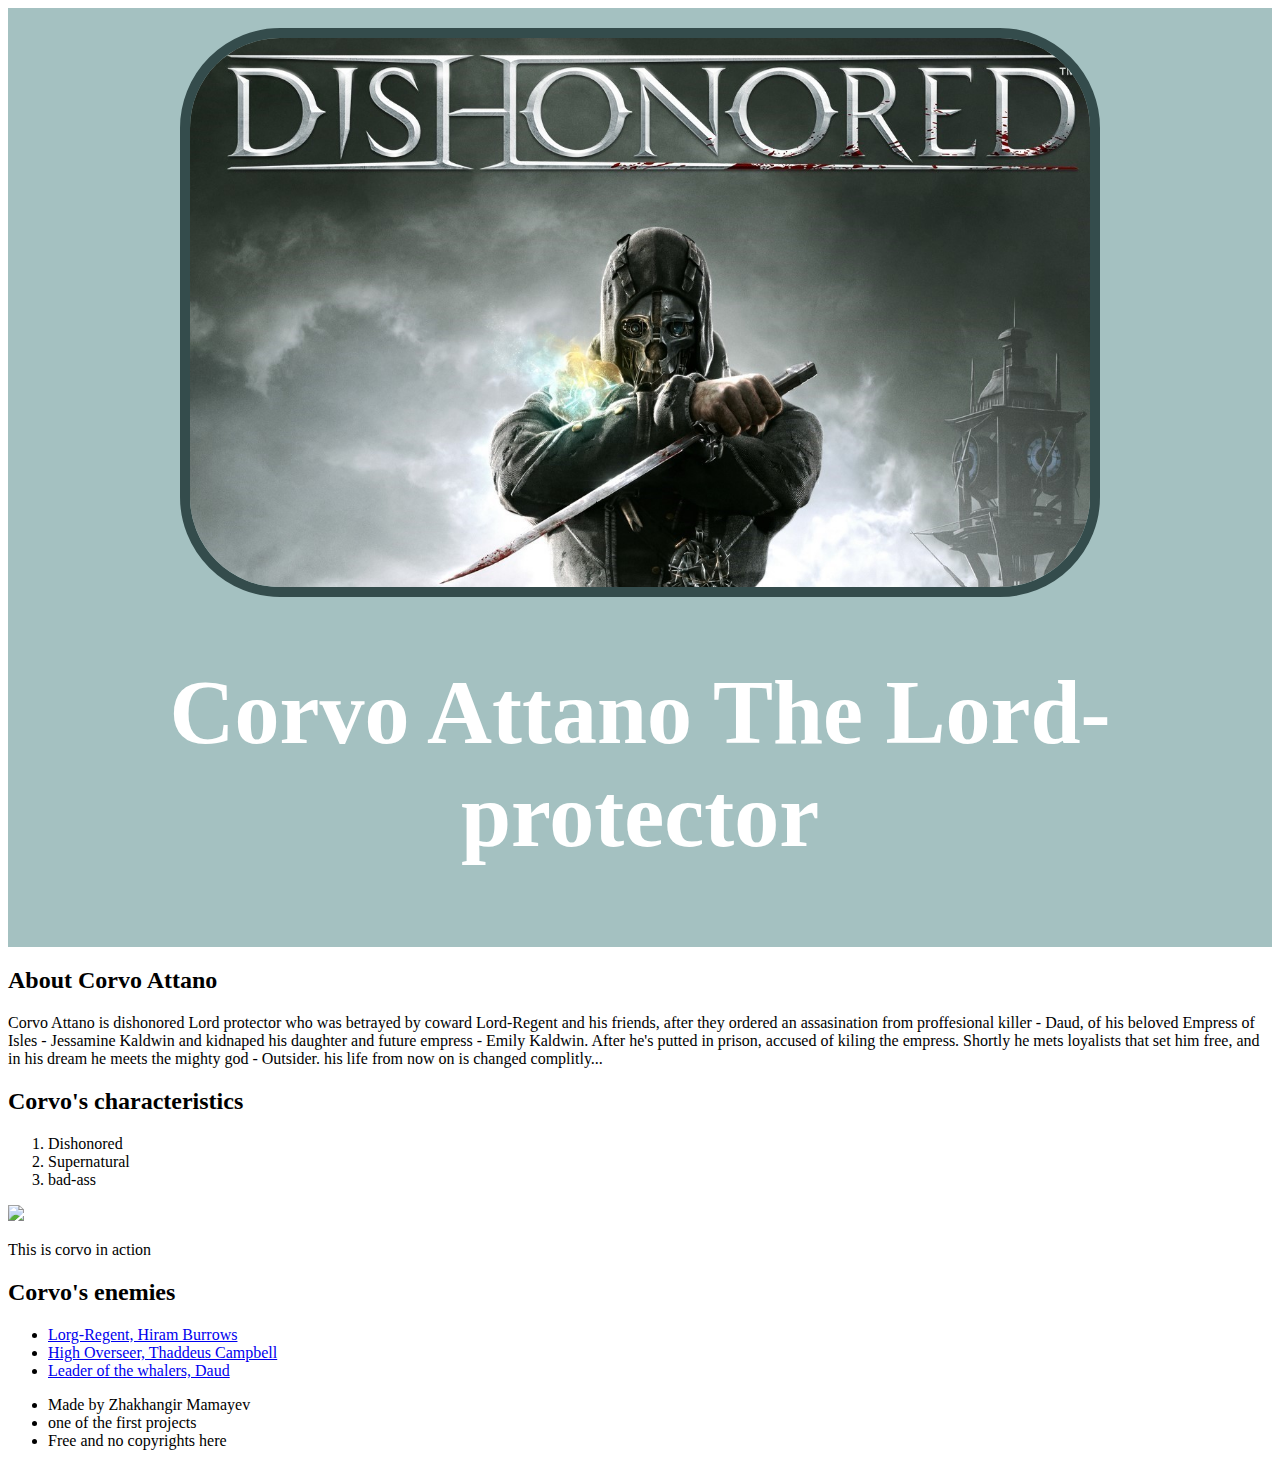
==== index.html @ fe648c16 "Added image and css for my site" ====
<!DOCTYPE html>
<html>
<head>
	<title>Corvo Attano</title>
	<link rel="stylesheet" type="text/css" href="css/hero.css">

</head>
<body>
	<div class="wrapper">	
		<header>
		<img {
		width: 200px;
		height: 200px;
		border-radius: 50%; 

	} src="img/sss (2).jpg" >
	<h1>Corvo Attano The Lord-protector</h1>
	</header>
<div class="content">
	<h2>About Corvo Attano</h2>
	<p>Corvo Attano is dishonored Lord protector who was betrayed by coward Lord-Regent and his friends, after they ordered an assasination from proffesional killer - Daud, of his beloved Empress of Isles - Jessamine Kaldwin and kidnaped his daughter and future empress - Emily Kaldwin. After he's putted in prison, accused of kiling the empress. Shortly he mets loyalists that set him free, and in his dream he meets the mighty god - Outsider. his life from now on is changed complitly...</p>
	<h2>Corvo's characteristics</h2>
	<ol>
		<li>Dishonored</li>
		<li>Supernatural</li>
		<li>bad-ass</li>
	</ol>
	<img class="Big-Image" src="img/big-image.jpg">
	<p class="caption">This is corvo in action</p>
	<h2>Corvo's enemies</h2>
	<ul>
		<li><a href="https://dishonored.fandom.com/wiki/Hiram_Burrows" target="_blank" title="The betrayer">Lorg-Regent, Hiram Burrows</a></li>
		<li><a href="https://dishonored.fandom.com/wiki/The_High_Overseer" target="_blank" target="The coward">High Overseer, Thaddeus Campbell</a></li>
		<li><a href="https://dishonored.fandom.com/wiki/Daud" target="_blank" title="The killer">Leader of the whalers, Daud</a></li>
	</ul>

</div>
<footer>
	<ul>
		<li>Made by Zhakhangir Mamayev</li>
		<li>one of the first projects</li>
		<li>Free and no copyrights here</li>
	</ul>
</footer>

</body>
</html>
---- css/hero.css ----
html, body {
	font-family:
}

header {
	background-color: #a4c1c1;
	padding: 20px;
	text-align: center;
}

h1{
	font-size: 90px; color: white;
}
header img{
	border-radius: 100px;
	width:900px;
	border: 10px solid #344c4c;

}

/*<header>
		<img {
		width: 200px;
		height: 200px;
		border-radius: 50%; 

	} src="img/ss.jpg" > */
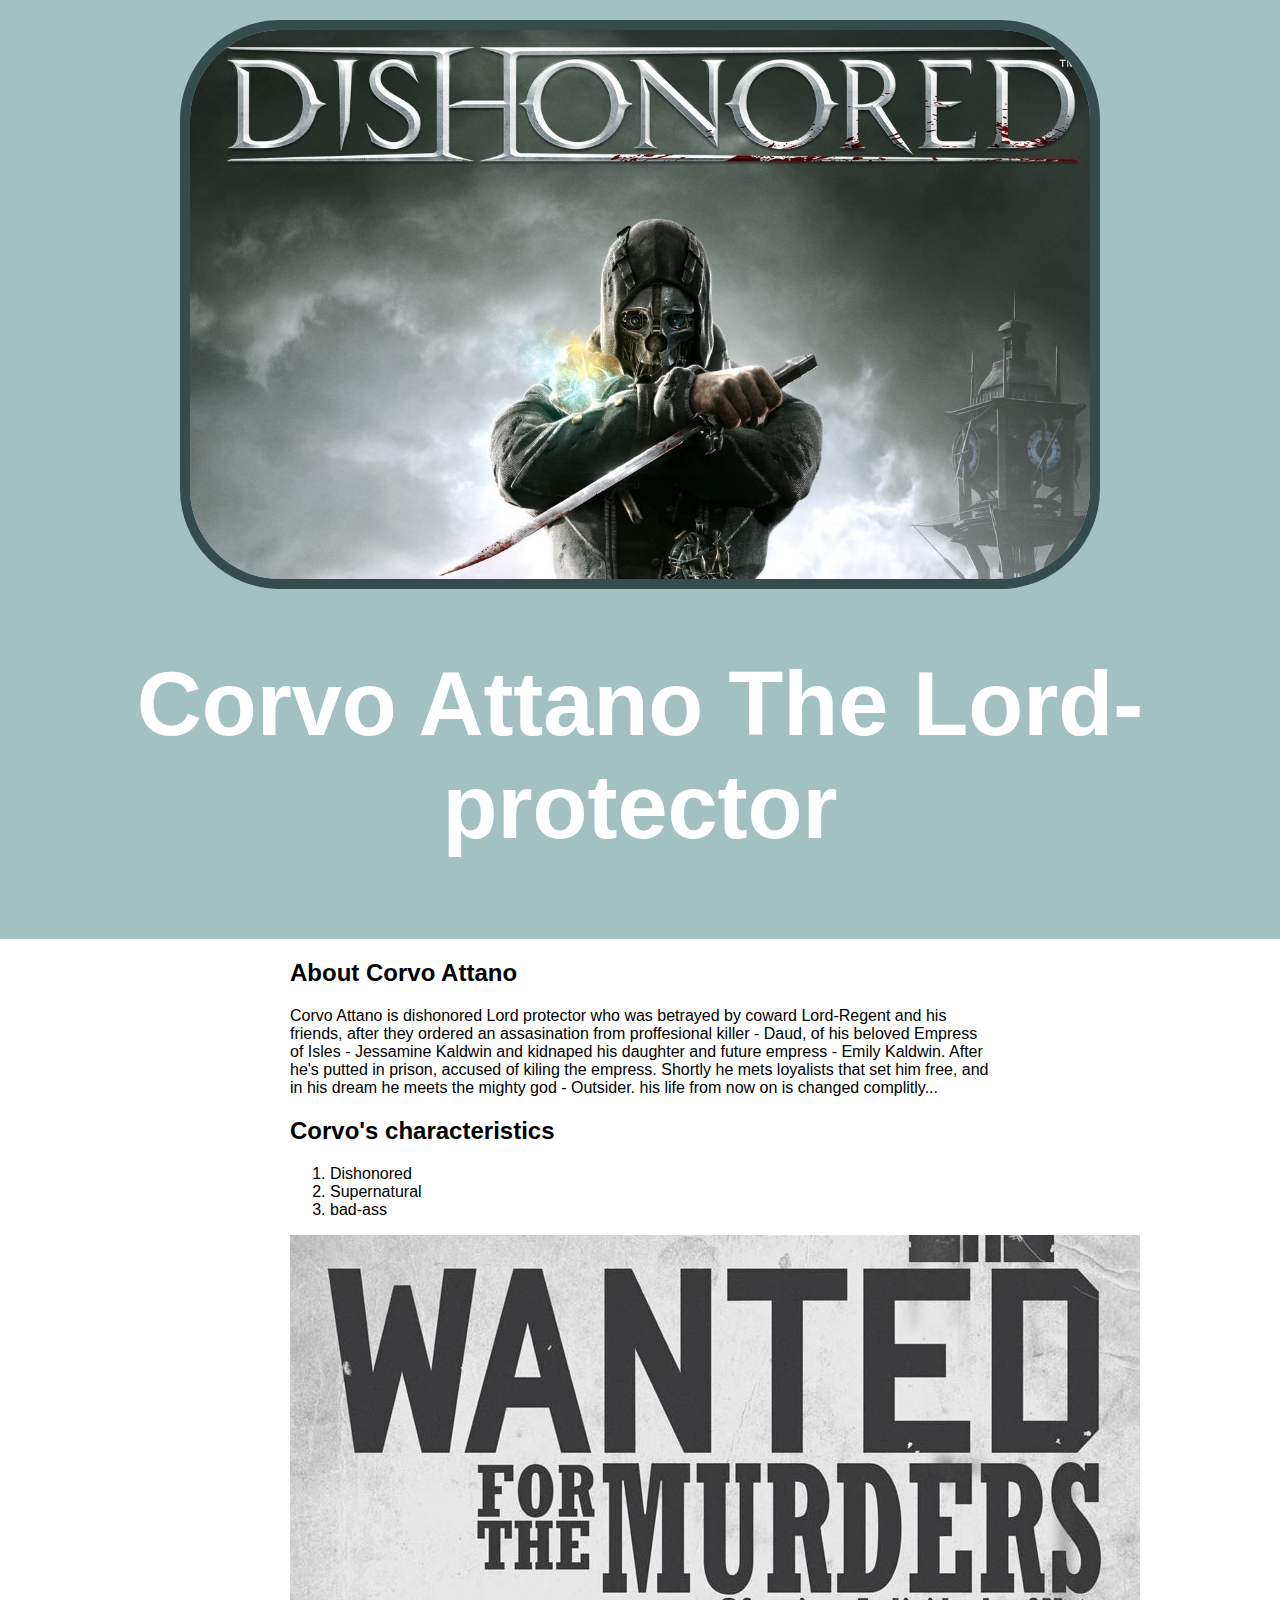
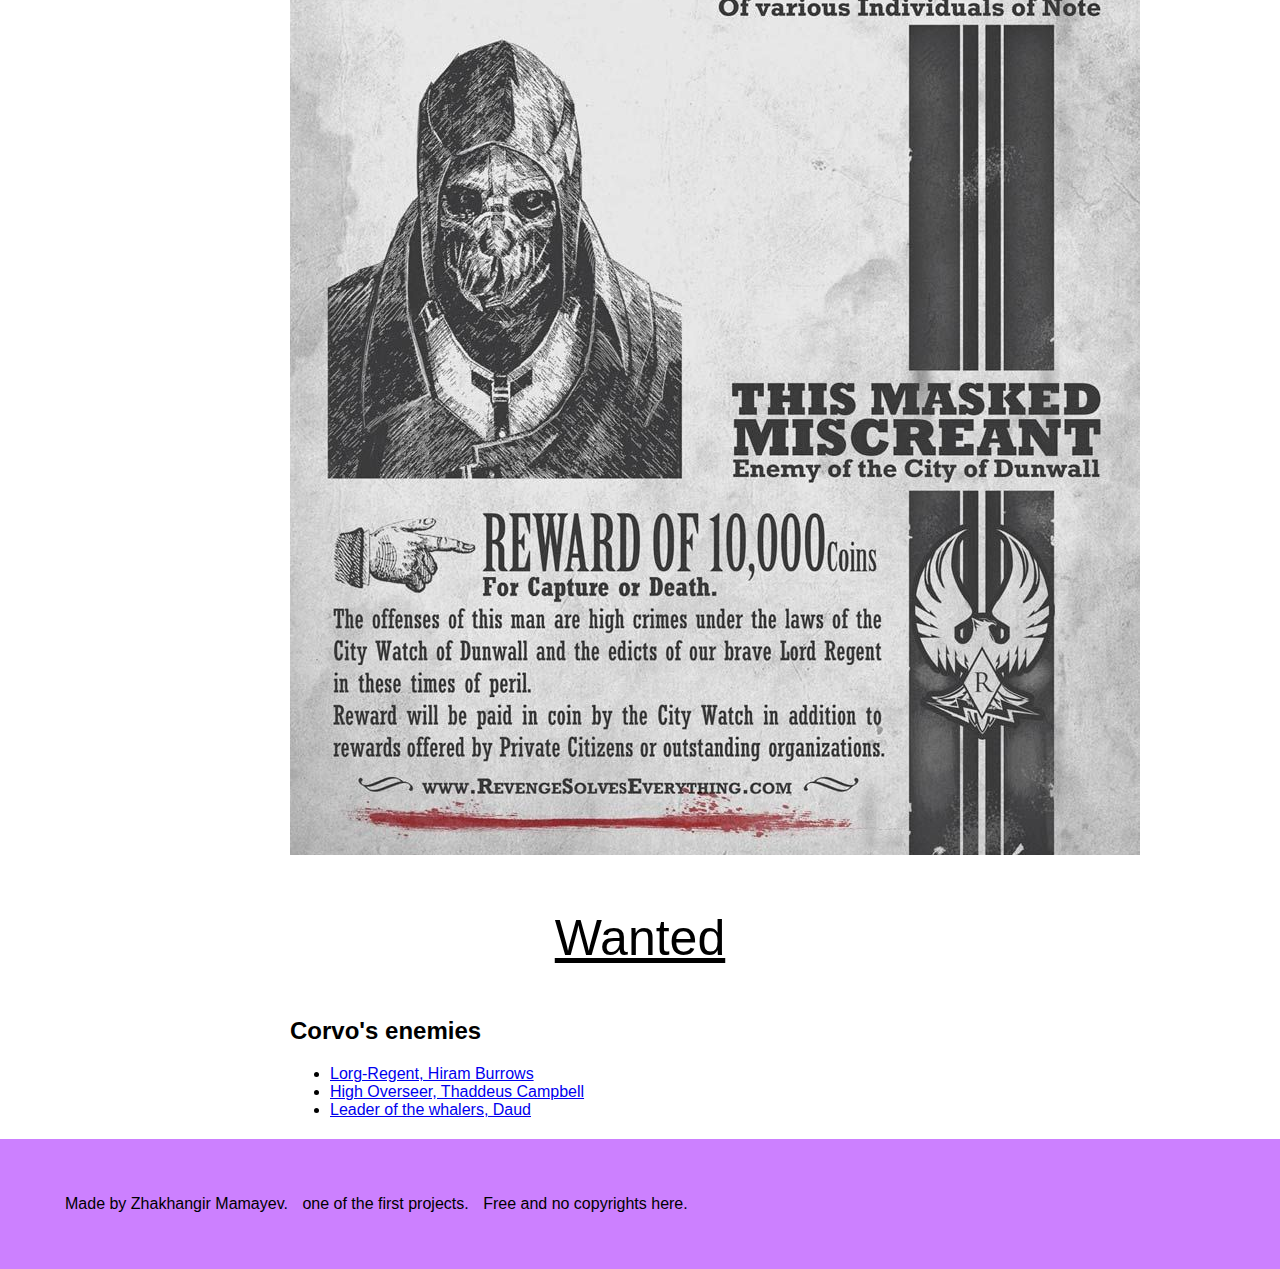
==== commit 1405f494: "I'm really into fonts!" ====
--- a/index.html
+++ b/index.html
@@ -14,8 +14,11 @@
 		border-radius: 50%; 
 
 	} src="img/sss (2).jpg" >
-	<h1>Corvo Attano The Lord-protector</h1>
+	
+
+			<h1>Corvo Attano The Lord-protector</h1>
 	</header>
+
 <div class="content">
 	<h2>About Corvo Attano</h2>
 	<p>Corvo Attano is dishonored Lord protector who was betrayed by coward Lord-Regent and his friends, after they ordered an assasination from proffesional killer - Daud, of his beloved Empress of Isles - Jessamine Kaldwin and kidnaped his daughter and future empress - Emily Kaldwin. After he's putted in prison, accused of kiling the empress. Shortly he mets loyalists that set him free, and in his dream he meets the mighty god - Outsider. his life from now on is changed complitly...</p>
@@ -25,21 +28,21 @@
 		<li>Supernatural</li>
 		<li>bad-ass</li>
 	</ol>
-	<img class="Big-Image" src="img/big-image.jpg">
-	<p class="caption">This is corvo in action</p>
+	<img class="Big-Image" src="img/ss.jpg">
+	<p class="caption">Wanted</p>
 	<h2>Corvo's enemies</h2>
 	<ul>
 		<li><a href="https://dishonored.fandom.com/wiki/Hiram_Burrows" target="_blank" title="The betrayer">Lorg-Regent, Hiram Burrows</a></li>
-		<li><a href="https://dishonored.fandom.com/wiki/The_High_Overseer" target="_blank" target="The coward">High Overseer, Thaddeus Campbell</a></li>
+		<li><a href="https://dishonored.fandom.com/wiki/The_High_Overseer" target="_blank" title="The coward">High Overseer, Thaddeus Campbell</a></li>
 		<li><a href="https://dishonored.fandom.com/wiki/Daud" target="_blank" title="The killer">Leader of the whalers, Daud</a></li>
 	</ul>
 
 </div>
 <footer>
 	<ul>
-		<li>Made by Zhakhangir Mamayev</li>
-		<li>one of the first projects</li>
-		<li>Free and no copyrights here</li>
+		<li>Made by Zhakhangir Mamayev.</li>
+		<li>one of the first projects.</li>
+		<li>Free and no copyrights here.</li>
 	</ul>
 </footer>
 
--- a/css/hero.css
+++ b/css/hero.css
@@ -1,5 +1,7 @@
 html, body {
-	font-family:
+	font-family: Arial, sans-serif;
+	padding: 0px;
+	margin:0px;
 }
 
 header {
@@ -9,19 +11,42 @@
 }
 
 h1{
+
+	
+
 	font-size: 90px; color: white;
 }
 header img{
 	border-radius: 100px;
 	width:900px;
 	border: 10px solid #344c4c;
+}
+
+.content{
+	max-width: 700px;
+	margin: 0 auto;
+	padding: 0 20px;
+}
+
+img.big-image{
+	max-width: 100%
+}
+
+p.caption{
+	font-size:50px;
+	text-align: center;
+	color: black;
+	text-decoration:  underline;
+}
+
+footer{
+	margin-top: 20px;
+	padding: 40px 20px;
+	background-color: #cc80ff
+;
 
 }
-
-/*<header>
-		<img {
-		width: 200px;
-		height: 200px;
-		border-radius: 50%; 
-
-	} src="img/ss.jpg" > */+footer ul li{
+	display: inline-block;
+	margin: 0 5px;
+}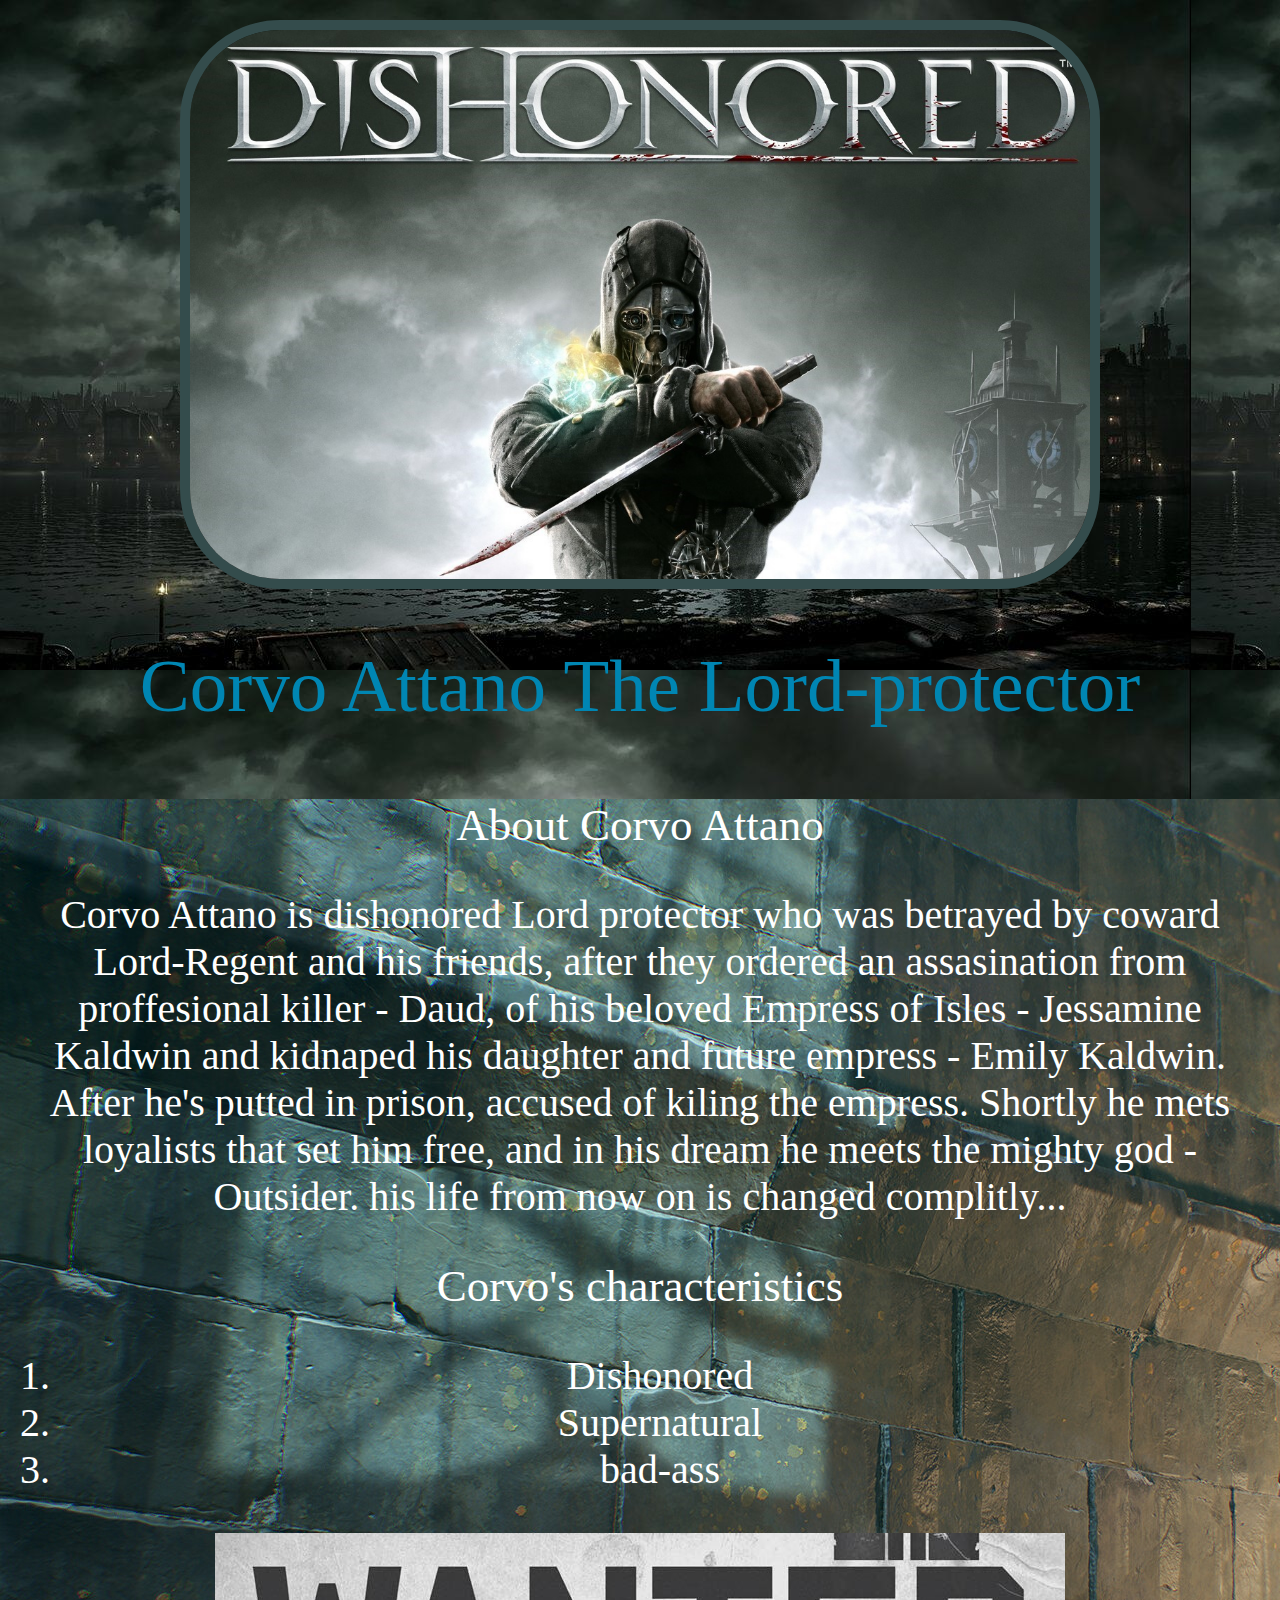
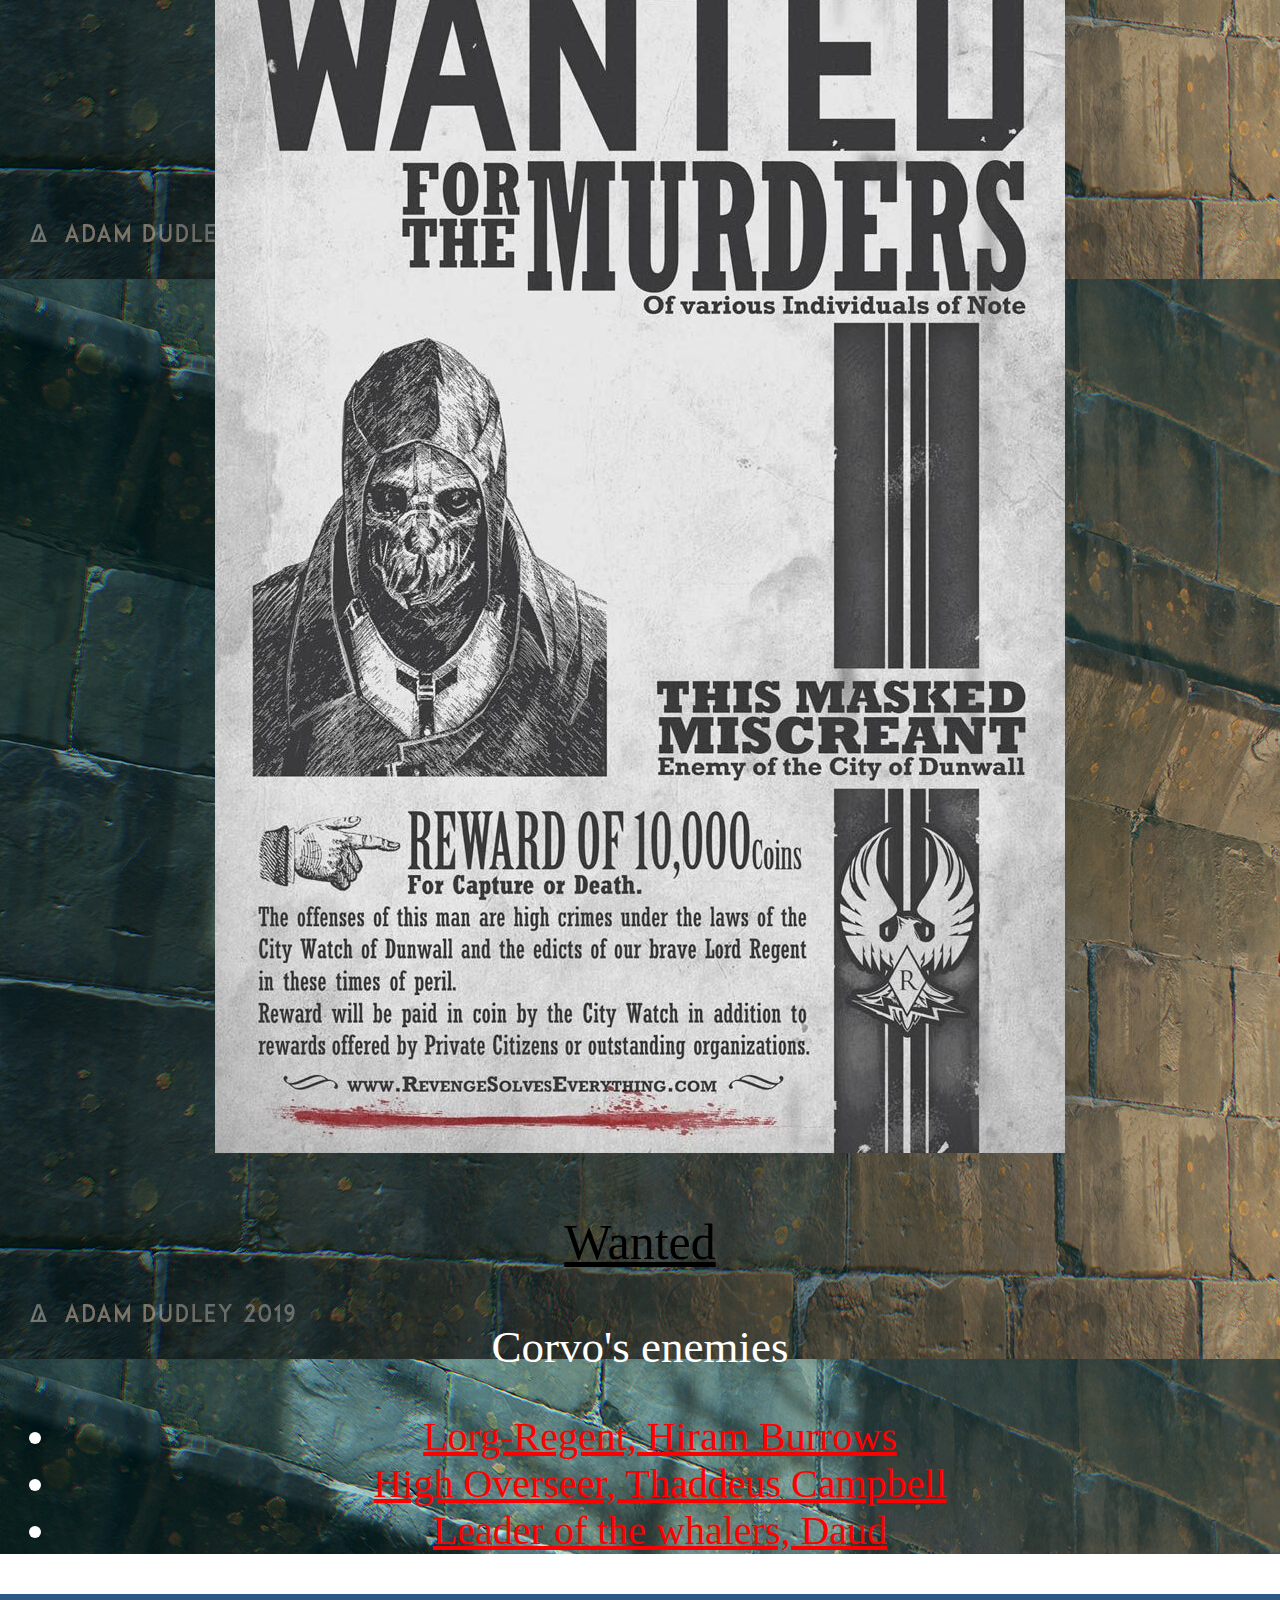
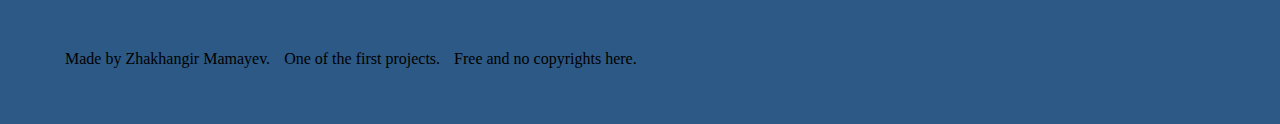
==== commit fe572e3d: "added more css" ====
--- a/index.html
+++ b/index.html
@@ -37,11 +37,15 @@
 		<li><a href="https://dishonored.fandom.com/wiki/Daud" target="_blank" title="The killer">Leader of the whalers, Daud</a></li>
 	</ul>
 
+
+
+
+
 </div>
 <footer>
 	<ul>
 		<li>Made by Zhakhangir Mamayev.</li>
-		<li>one of the first projects.</li>
+		<li>One of the first projects.</li>
 		<li>Free and no copyrights here.</li>
 	</ul>
 </footer>
--- a/css/hero.css
+++ b/css/hero.css
@@ -1,21 +1,38 @@
-html, body {
-	font-family: Arial, sans-serif;
+@font-face {
+	font-family: 's';
+	src: url(fonts/Van Helsig.ttf);
+	font-weight: 100;
+}
+	
+	html, body {
+	font-family: s;
 	padding: 0px;
 	margin:0px;
 }
+
+
 
 header {
 	background-color: #a4c1c1;
 	padding: 20px;
 	text-align: center;
 }
+header {background-image: url('../img/danuwall city.jpg');}
 
-h1{
-
-	
-
-	font-size: 90px; color: white;
+h1 {
+	text-align: center;
+	font-family: s;
+	font-weight: 100;
+	font-size: 75px;
+	color: #0086b3;
 }
+h2 {font-family: s;
+	font-weight: 100;
+	font-size: 45px;
+}
+h2 p {font-family: s;
+	font-weight: 100;
+	font-size: 50px;}
 header img{
 	border-radius: 100px;
 	width:900px;
@@ -23,9 +40,12 @@
 }
 
 .content{
-	max-width: 700px;
+	text-align: center;
+	color: 	 #ffffff;
+	font-size: 40px;
 	margin: 0 auto;
 	padding: 0 20px;
+	background-image: url('../img/walltexture.jpg');
 }
 
 img.big-image{
@@ -42,11 +62,18 @@
 footer{
 	margin-top: 20px;
 	padding: 40px 20px;
-	background-color: #cc80ff
+	background-color: #2d5986
 ;
+}
 
-}
 footer ul li{
 	display: inline-block;
 	margin: 0 5px;
+}
+
+a:visited {color: red;}
+a:link {color: red;
+}
+h2 {
+	margin:0px 0px;
 }